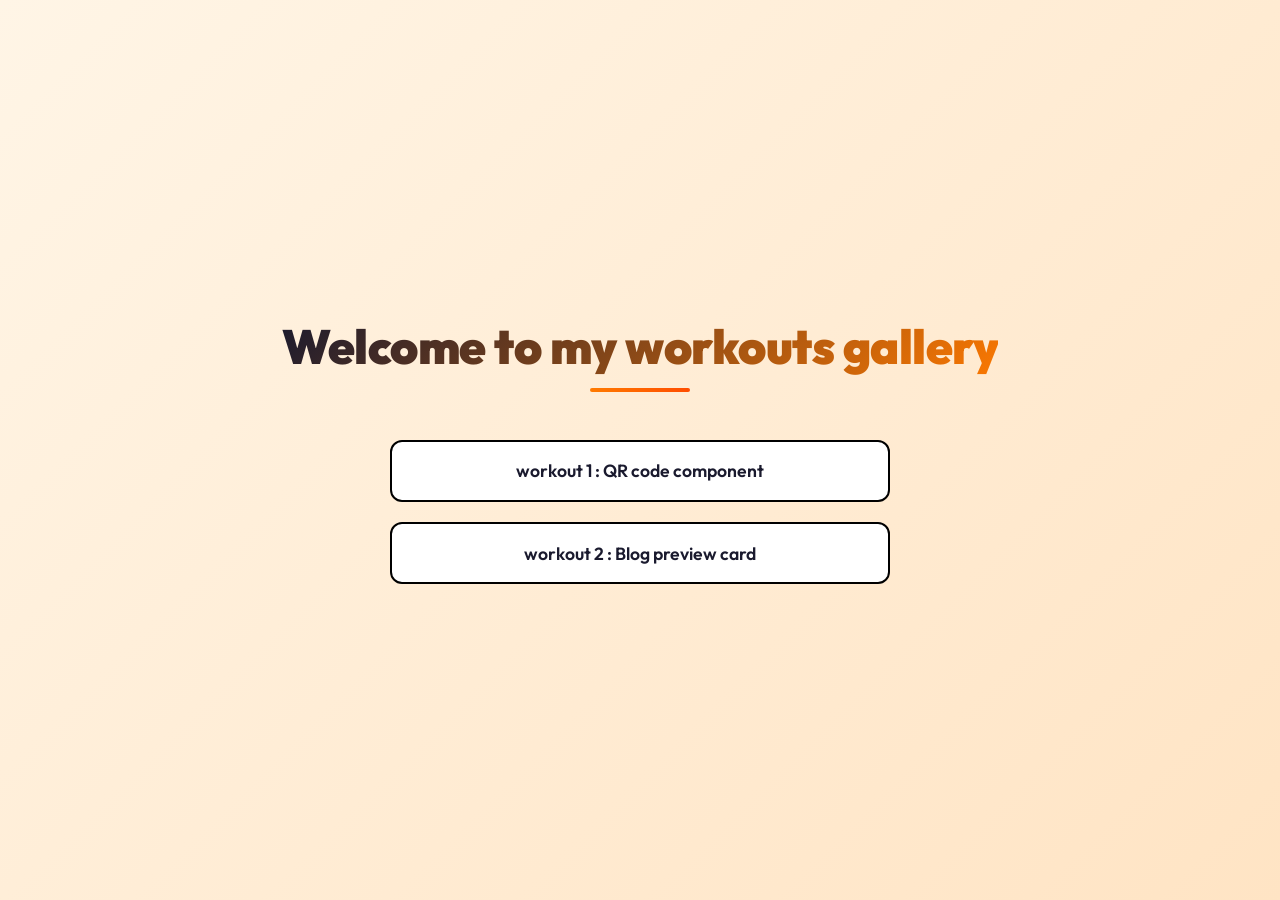
==== index.html @ f31c7d35 "Update index.html" ====
<!DOCTYPE html>
<html lang="en">

<head>
    <meta charset="UTF-8">
    <meta name="viewport" content="width=device-width, initial-scale=1.0">
    <title>my-html-css-workouts</title>
    <link rel="preconnect" href="https://fonts.googleapis.com">
    <link rel="preconnect" href="https://fonts.gstatic.com" crossorigin>
    <link href="https://fonts.googleapis.com/css2?family=Outfit:wght@100..900&display=swap" rel="stylesheet">
    <link rel="stylesheet" href="index-styles.css">
    <base href="https://mm-code-dev272.github.io/My-Frontend-Mentor-Challenges/">

</head>

<body>
    <h1 class="welcome-h1">Welcome to my workouts gallery</h1>
    <ul class="workout-list">
        <li>
            <a class="workout-btn" href="01-qr-code-component/qr-code-component.html">
                workout 1 : QR code component
            </a>
        </li>
        <li>
            <a class="workout-btn" href="02-Blog-preview-card/Blog-preview-card.html">workout 2 : Blog preview card</a>
        </li>
    </ul>
</body>

</html>
---- index-styles.css ----
* {
      margin: 0;
      padding: 0;
      box-sizing: border-box;
  }

  body {
      font-family: 'Outfit', sans-serif;
      min-height: 100vh;
      display: flex;
      flex-direction: column;
      align-items: center;
      justify-content: center;
      padding: 2rem;
      /* justify-content: flex-start;
      padding: 4rem 2rem 2rem; */
      background: linear-gradient(135deg, #fff5e6 0%, #ffe4c4 100%);

  }

  .welcome-h1 {
      font-size: 3rem;
      font-weight: 900;
      letter-spacing: -0.5px;
      margin-bottom: 3rem;
      position: relative;
      display: inline-block;
      padding-bottom: 1rem;
      background: linear-gradient(135deg, #1a1a2e 0%, #ff7a00 100%);
      -webkit-background-clip: text;
      background-clip: text;
      -webkit-text-fill-color: transparent;
      animation: fadeInUp 0.8s ease-out;
  }

  .welcome-h1::after {
      content: '';
      position: absolute;
      bottom: 0;
      left: 50%;
      transform: translateX(-50%);
      width: 100px;
      height: 4px;
      background: linear-gradient(90deg, #ff7a00, #ff4d00);
      border-radius: 10px;
  }

  @keyframes fadeInUp {
      from {
          opacity: 0;
          transform: translateY(30px);
      }

      to {
          opacity: 1;
          transform: translateY(0);
      }
  }

  .workout-list {
      list-style: none;
      display: flex;
      flex-direction: column;
      gap: 1.25rem;
      width: 100%;
      max-width: 500px;
  }

  .workout-btn {
      display: block;
      width: 100%;
      padding: 1.1rem 2rem;
      background-color: #ffffff;
      color: #1a1a2e;
      font-family: 'Outfit', sans-serif;
      font-size: 1.1rem;
      font-weight: 600;
      text-decoration: none;
      text-align: center;
      border: 2px solid #000000;
      border-radius: 12px;
      cursor: pointer;
      transition: transform 0.3s ease, background-color 0.3s ease,
          color 0.3s ease, box-shadow 0.3s ease;
  }

  .workout-btn:hover {
      background-color: #ff7a00;
      color: #ffffff;
      border-color: #ff7a00;
      transform: scale(1.06);
      box-shadow: 0 10px 25px rgba(255, 122, 0, 0.35);
  }

  .workout-btn:active {
      transform: scale(1.02);
  }
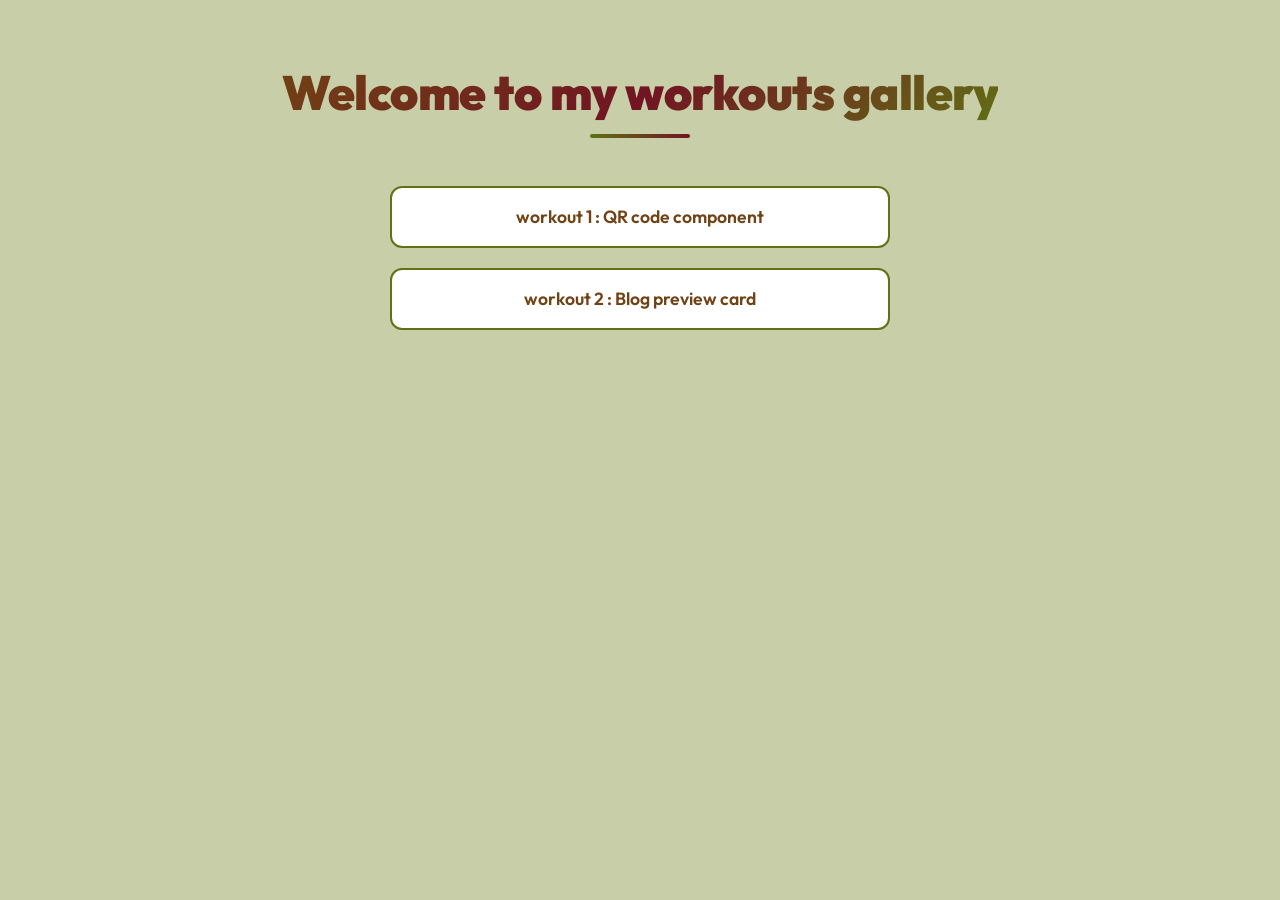
==== commit 7e4dda4c: "Update live demo" ====
--- a/index.html
+++ b/index.html
@@ -4,12 +4,12 @@
 <head>
     <meta charset="UTF-8">
     <meta name="viewport" content="width=device-width, initial-scale=1.0">
-    <title>my-html-css-workouts</title>
+    <title>My-Frontend-Mentor-Challenges</title>
     <link rel="preconnect" href="https://fonts.googleapis.com">
     <link rel="preconnect" href="https://fonts.gstatic.com" crossorigin>
     <link href="https://fonts.googleapis.com/css2?family=Outfit:wght@100..900&display=swap" rel="stylesheet">
     <link rel="stylesheet" href="index-styles.css">
-    <base href="https://mm-code-dev272.github.io/My-Frontend-Mentor-Challenges/">
+    <base href="https://mm-code-dev272.github.io/My-frontend-mentor-challenges/">
 
 </head>
 
@@ -22,9 +22,11 @@
             </a>
         </li>
         <li>
-            <a class="workout-btn" href="02-Blog-preview-card/Blog-preview-card.html">workout 2 : Blog preview card</a>
+            <a class="workout-btn" href="02-Blog-preview-card/Blog-preview-card.html">
+                workout 2 : Blog preview card
+            </a>
         </li>
     </ul>
 </body>
 
-</html>
+</html>
--- a/index-styles.css
+++ b/index-styles.css
@@ -1,97 +1,118 @@
-  * {
-      margin: 0;
-      padding: 0;
-      box-sizing: border-box;
-  }
+:root {
+    --emphasis: #704214;
+    --energy: #711423;
+    --brand-color: #617114;
 
-  body {
-      font-family: 'Outfit', sans-serif;
-      min-height: 100vh;
-      display: flex;
-      flex-direction: column;
-      align-items: center;
-      justify-content: center;
-      padding: 2rem;
-      /* justify-content: flex-start;
-      padding: 4rem 2rem 2rem; */
-      background: linear-gradient(135deg, #fff5e6 0%, #ffe4c4 100%);
+    --bg-light: #c8cfa8;
+    --text-dark: #2a1f14;
 
-  }
+    --btn-color: var(--brand-color);
+    --my-white: #ffffff;
+    --btn-shadow: rgba(113, 20, 35, 0.35);
 
-  .welcome-h1 {
-      font-size: 3rem;
-      font-weight: 900;
-      letter-spacing: -0.5px;
-      margin-bottom: 3rem;
-      position: relative;
-      display: inline-block;
-      padding-bottom: 1rem;
-      background: linear-gradient(135deg, #1a1a2e 0%, #ff7a00 100%);
-      -webkit-background-clip: text;
-      background-clip: text;
-      -webkit-text-fill-color: transparent;
-      animation: fadeInUp 0.8s ease-out;
-  }
+    --h1-gradient: linear-gradient(135deg, var(--emphasis) 0%,
+            var(--energy) 50%,
+            var(--brand-color) 100%);
+}
 
-  .welcome-h1::after {
-      content: '';
-      position: absolute;
-      bottom: 0;
-      left: 50%;
-      transform: translateX(-50%);
-      width: 100px;
-      height: 4px;
-      background: linear-gradient(90deg, #ff7a00, #ff4d00);
-      border-radius: 10px;
-  }
+* {
+    margin: 0;
+    padding: 0;
+    box-sizing: border-box;
+}
 
-  @keyframes fadeInUp {
-      from {
-          opacity: 0;
-          transform: translateY(30px);
-      }
+body {
+    font-family: 'Outfit', sans-serif;
+    min-height: 100vh;
+    display: flex;
+    flex-direction: column;
+    align-items: center;
+    justify-content: flex-start;
+    padding: 4rem 2rem 2rem;
+    background: var(--bg-light);
+    color: var(--text-dark);
+}
 
-      to {
-          opacity: 1;
-          transform: translateY(0);
-      }
-  }
+.welcome-h1 {
+    font-size: clamp(1.75rem, 6vw, 3rem);
+    font-weight: 900;
+    letter-spacing: -0.03125rem;
+    margin-bottom: 3rem;
+    position: relative;
+    display: inline-block;
+    padding-bottom: 1rem;
+    text-align: center;
+    line-height: 1.2;
+    background: var(--h1-gradient);
+    -webkit-background-clip: text;
+    background-clip: text;
+    -webkit-text-fill-color: transparent;
+    max-width: 100%;
+    word-wrap: break-word;
+}
 
-  .workout-list {
-      list-style: none;
-      display: flex;
-      flex-direction: column;
-      gap: 1.25rem;
-      width: 100%;
-      max-width: 500px;
-  }
+.welcome-h1::after {
+    content: '';
+    position: absolute;
+    bottom: 0;
+    left: 50%;
+    transform: translateX(-50%);
+    width: 6.25rem;
+    height: 0.25rem;
+    background: linear-gradient(90deg, var(--brand-color), var(--energy));
+    border-radius: 0.625rem;
+}
 
-  .workout-btn {
-      display: block;
-      width: 100%;
-      padding: 1.1rem 2rem;
-      background-color: #ffffff;
-      color: #1a1a2e;
-      font-family: 'Outfit', sans-serif;
-      font-size: 1.1rem;
-      font-weight: 600;
-      text-decoration: none;
-      text-align: center;
-      border: 2px solid #000000;
-      border-radius: 12px;
-      cursor: pointer;
-      transition: transform 0.3s ease, background-color 0.3s ease,
-          color 0.3s ease, box-shadow 0.3s ease;
-  }
+.workout-list {
+    list-style: none;
+    display: flex;
+    flex-direction: column;
+    gap: 1.25rem;
+    width: 100%;
+    max-width: 500px;
+}
 
-  .workout-btn:hover {
-      background-color: #ff7a00;
-      color: #ffffff;
-      border-color: #ff7a00;
-      transform: scale(1.06);
-      box-shadow: 0 10px 25px rgba(255, 122, 0, 0.35);
-  }
+.workout-btn {
+    display: block;
+    width: 100%;
+    padding: 1.1rem 2rem;
+    background-color: var(--my-white);
+    color: var(--emphasis);
+    font-family: 'Outfit', sans-serif;
+    font-size: 1.1rem;
+    font-weight: 600;
+    text-decoration: none;
+    text-align: center;
+    border: 0.125rem solid var(--brand-color);
+    border-radius: 0.75rem;
+    cursor: pointer;
+    transition: transform 0.3s ease, background-color 0.3s ease,
+        color 0.3s ease, border-color 0.3s ease, box-shadow 0.3s ease;
+}
 
-  .workout-btn:active {
-      transform: scale(1.02);
-  }+.workout-btn:hover {
+    background-color: var(--energy);
+    color: var(--my-white);
+    border-color: var(--energy);
+    transform: scale(1.06);
+    box-shadow: 0 0.625rem 1.5625rem var(--btn-shadow);
+}
+
+.workout-btn:active {
+    transform: scale(1.02);
+}
+
+@media (max-width: 480px) {
+    body {
+        padding: 2.5rem 1rem 2rem;
+    }
+
+    .welcome-h1 {
+        margin-bottom: 2rem;
+    }
+
+    .workout-btn {
+        padding: 1rem 1.25rem;
+        font-size: 1rem;
+    }
+}
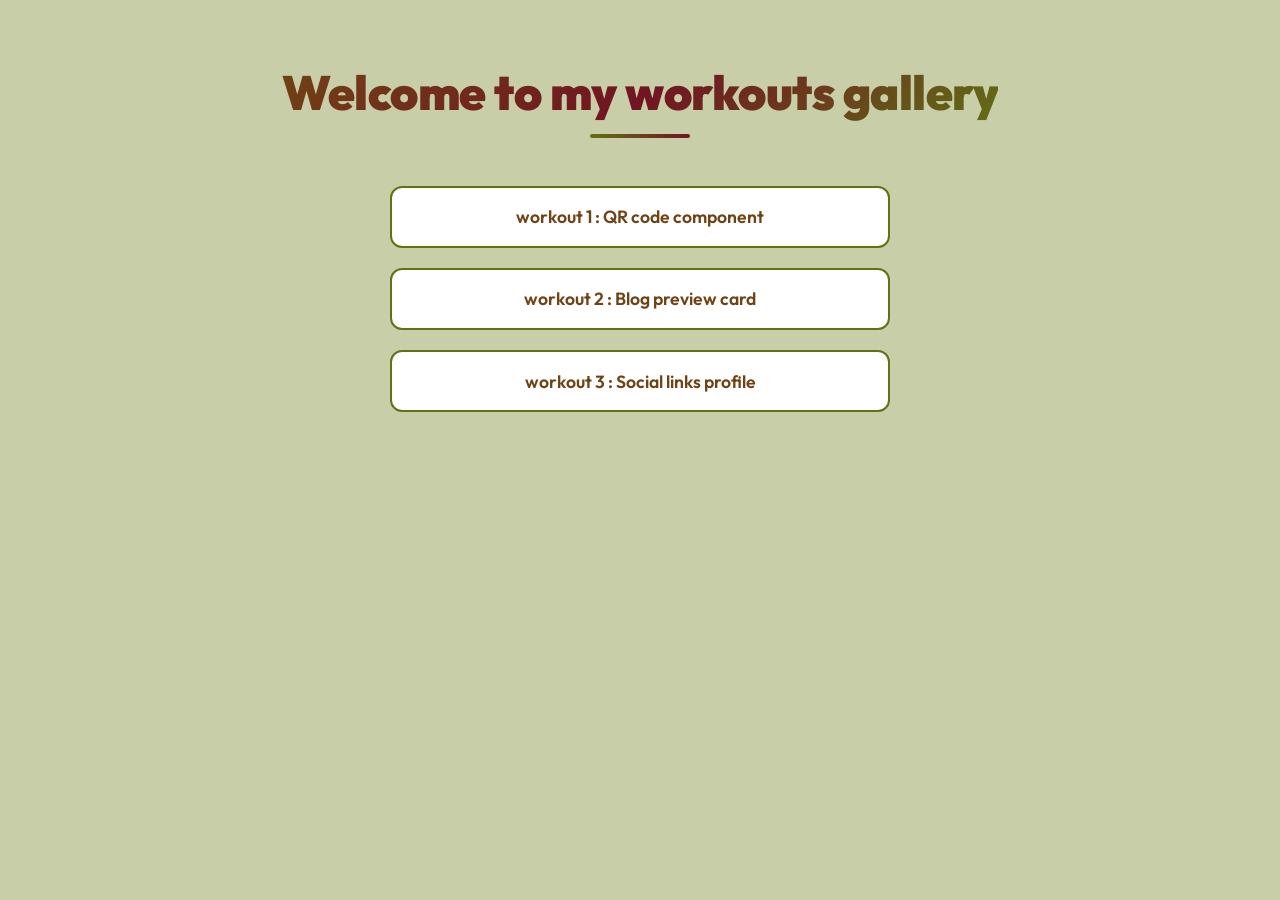
==== commit d77a6d8a: "Add new solution" ====
--- a/index.html
+++ b/index.html
@@ -26,6 +26,11 @@
                 workout 2 : Blog preview card
             </a>
         </li>
+        <li>
+            <a class="workout-btn" href="03-social-links-profile-main/social-links-profile-main.html">
+                workout 3 : Social links profile
+            </a>
+        </li>
     </ul>
 </body>
 
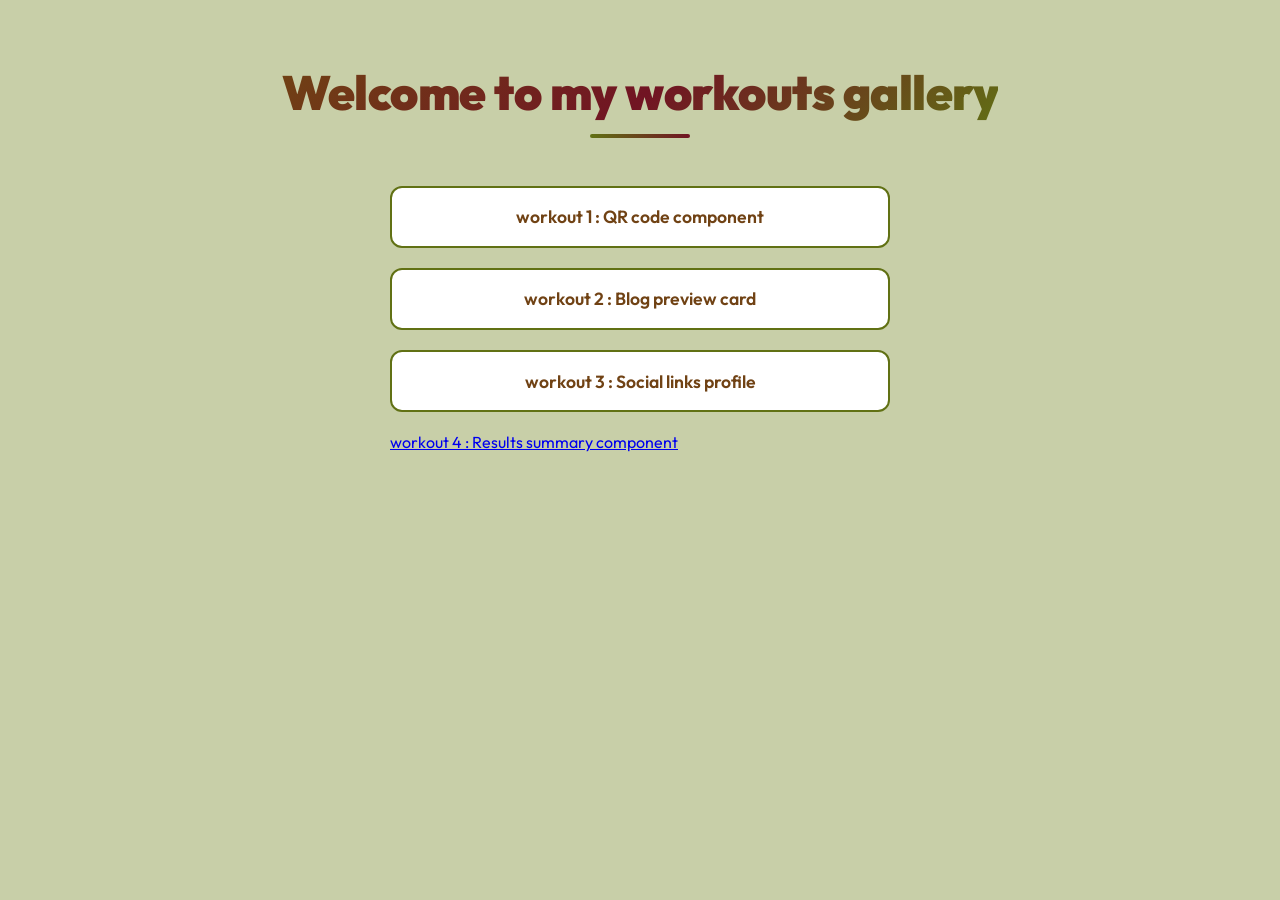
==== commit acc816c9: "Update README.md and live demo" ====
--- a/index.html
+++ b/index.html
@@ -4,7 +4,7 @@
 <head>
     <meta charset="UTF-8">
     <meta name="viewport" content="width=device-width, initial-scale=1.0">
-    <title>My-Frontend-Mentor-Challenges</title>
+    <title>My Frontend Mentor Challenges</title>
     <link rel="preconnect" href="https://fonts.googleapis.com">
     <link rel="preconnect" href="https://fonts.gstatic.com" crossorigin>
     <link href="https://fonts.googleapis.com/css2?family=Outfit:wght@100..900&display=swap" rel="stylesheet">
@@ -31,6 +31,11 @@
                 workout 3 : Social links profile
             </a>
         </li>
+        <li>
+            <a href="04-Results-summary-component/Results-summary-component.html">
+                workout 4 : Results summary component
+            </a>
+        </li>
     </ul>
 </body>
 
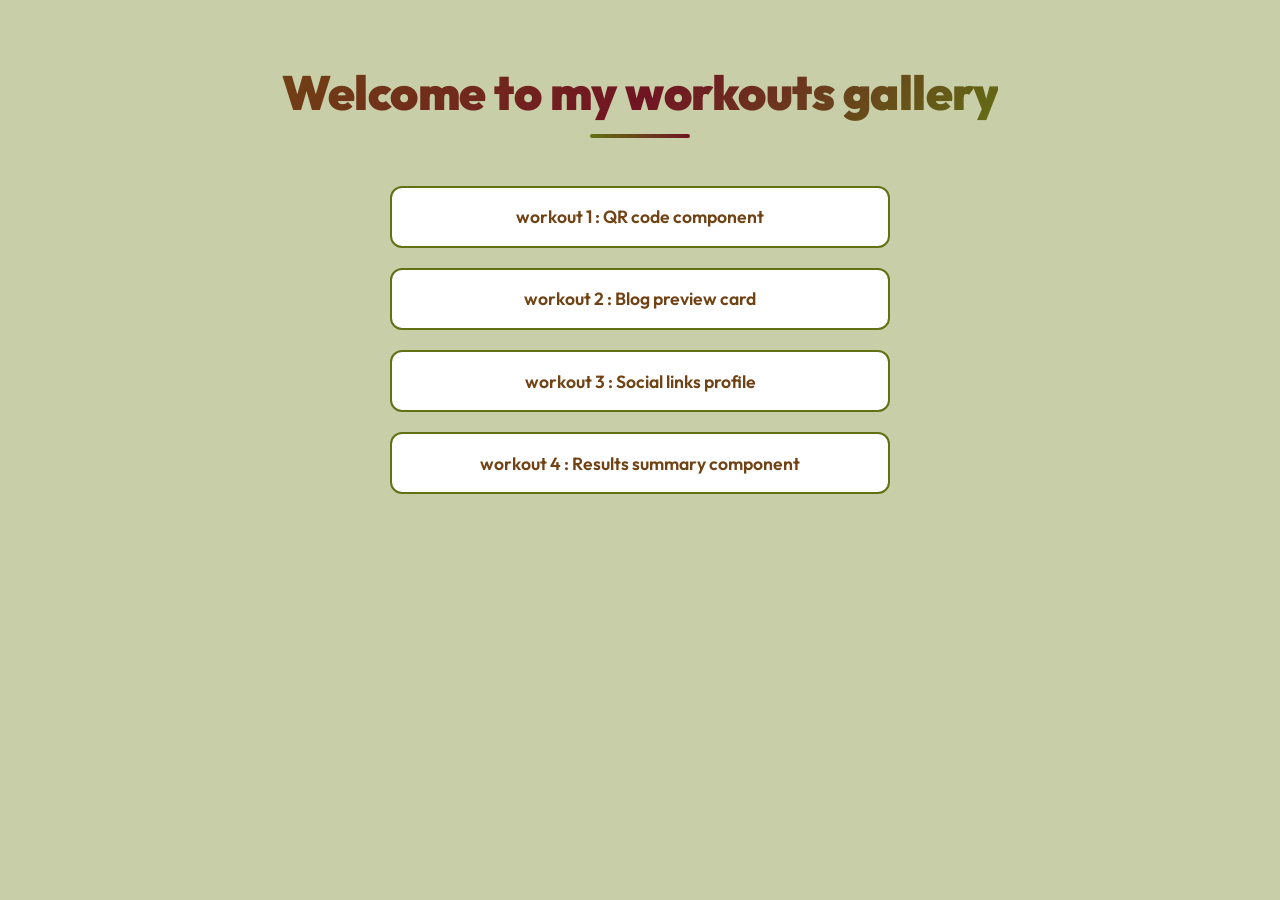
==== commit bb775736: "Update index.html" ====
--- a/index.html
+++ b/index.html
@@ -32,7 +32,7 @@
             </a>
         </li>
         <li>
-            <a href="04-Results-summary-component/Results-summary-component.html">
+            <a class="workout-btn" ref="04-Results-summary-component/Results-summary-component.html">
                 workout 4 : Results summary component
             </a>
         </li>
